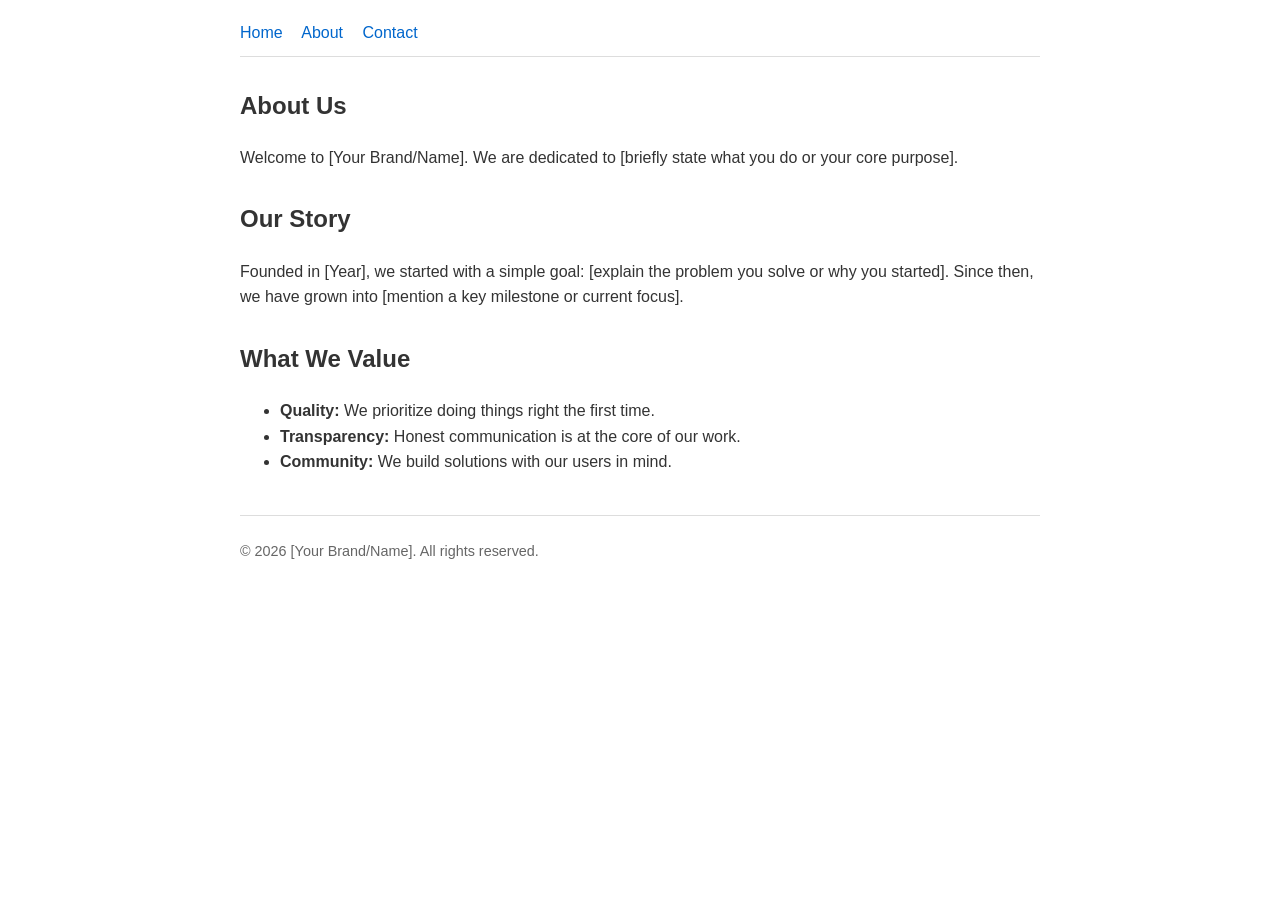
==== about.html @ a13189a7 "Create about.html" ====
<!DOCTYPE html>
<html lang="en">
<head>
    <meta charset="UTF-8">
    <meta name="viewport" content="width=device-width, initial-scale=1.0">
    <title>About Us</title>
    <style>
        /* Basic styling to make the page readable */
        body {
            font-family: Arial, sans-serif;
            line-height: 1.6;
            color: #333;
            max-width: 800px;
            margin: 0 auto;
            padding: 20px;
        }
        header {
            border-bottom: 1px solid #ddd;
            padding-bottom: 10px;
            margin-bottom: 30px;
        }
        nav a {
            margin-right: 15px;
            text-decoration: none;
            color: #0066cc;
        }
        section {
            margin-bottom: 30px;
        }
        footer {
            border-top: 1px solid #ddd;
            padding-top: 10px;
            margin-top: 40px;
            font-size: 0.9em;
            color: #666;
        }
    </style>
</head>
<body>

    <!-- Navigation Header -->
    <header>
        <nav>
            <a href="index.html">Home</a>
            <a href="about.html">About</a>
            <a href="contact.html">Contact</a>
        </nav>
    </header>

    <!-- Main Page Content -->
    <main>
        <section>
            <h1>About Us</h1>
            <p>Welcome to [Your Brand/Name]. We are dedicated to [briefly state what you do or your core purpose].</p>
        </section>

        <section>
            <h2>Our Story</h2>
            <p>Founded in [Year], we started with a simple goal: [explain the problem you solve or why you started]. Since then, we have grown into [mention a key milestone or current focus].</p>
        </section>

        <section>
            <h2>What We Value</h2>
            <ul>
                <li><strong>Quality:</strong> We prioritize doing things right the first time.</li>
                <li><strong>Transparency:</strong> Honest communication is at the core of our work.</li>
                <li><strong>Community:</strong> We build solutions with our users in mind.</li>
            </ul>
        </section>
    </main>

    <!-- Page Footer -->
    <footer>
        <p>&copy; 2026 [Your Brand/Name]. All rights reserved.</p>
    </footer>

</body>
</html>
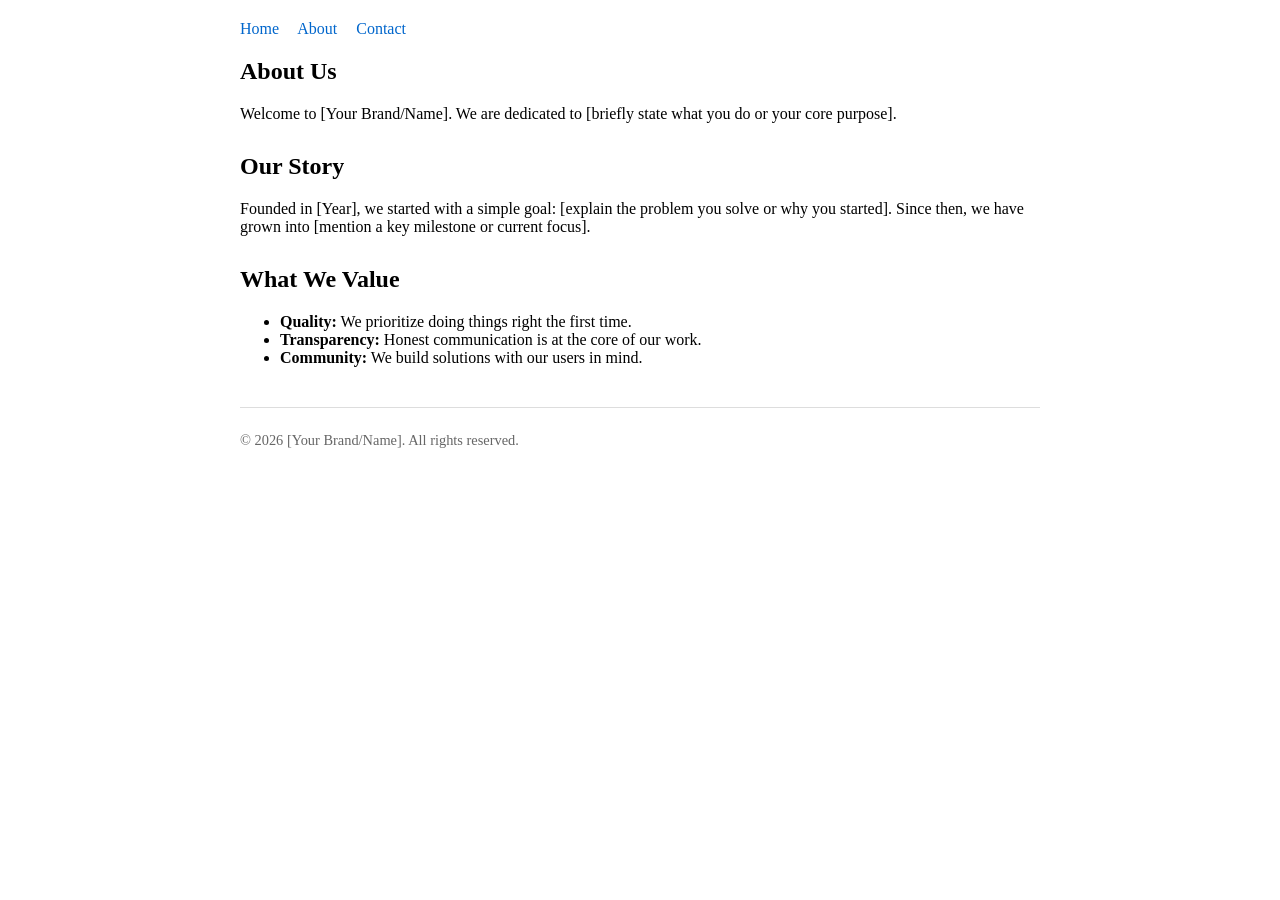
==== commit d15fc16c: "Update about.html" ====
--- a/about.html
+++ b/about.html
@@ -1,23 +1,21 @@
 <!DOCTYPE html>
 <html lang="en">
 <head>
-    <meta charset="UTF-8">
-    <meta name="viewport" content="width=device-width, initial-scale=1.0">
+    <!--<meta charset="UTF-8">
+    <meta name="viewport" content="width=device-width, initial-scale=1.0">-->
     <title>About Us</title>
     <style>
         /* Basic styling to make the page readable */
         body {
-            font-family: Arial, sans-serif;
-            line-height: 1.6;
-            color: #333;
             max-width: 800px;
             margin: 0 auto;
             padding: 20px;
         }
-        header {
+        navbar {
             border-bottom: 1px solid #ddd;
             padding-bottom: 10px;
             margin-bottom: 30px;
+            justify-content: right;
         }
         nav a {
             margin-right: 15px;
@@ -39,13 +37,13 @@
 <body>
 
     <!-- Navigation Header -->
-    <header>
+    <navbar>
         <nav>
             <a href="index.html">Home</a>
             <a href="about.html">About</a>
             <a href="contact.html">Contact</a>
         </nav>
-    </header>
+    </navbar>
 
     <!-- Main Page Content -->
     <main>
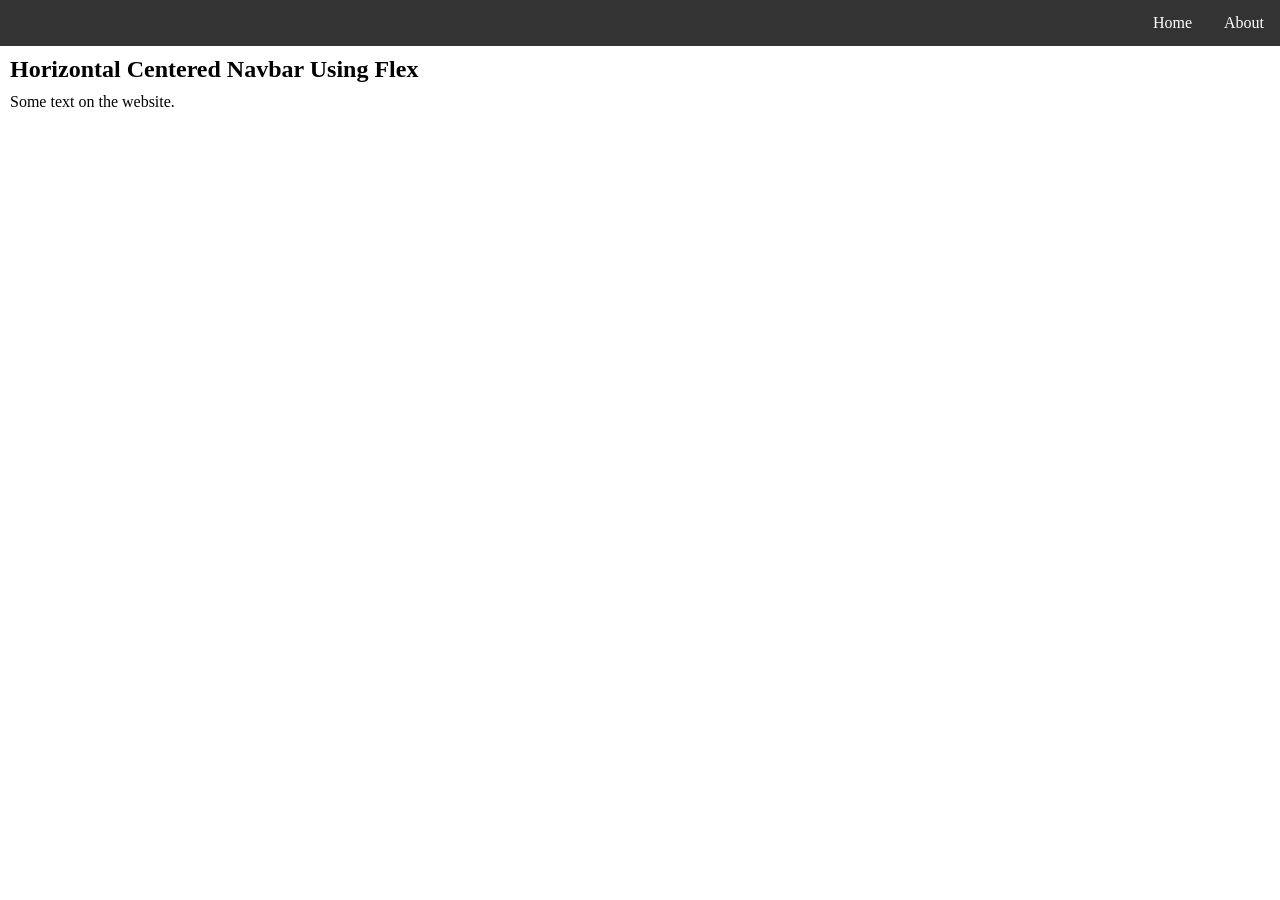
==== commit af3b1cb4: "Update about.html" ====
--- a/about.html
+++ b/about.html
@@ -1,76 +1,50 @@
 <!DOCTYPE html>
 <html lang="en">
 <head>
-    <!--<meta charset="UTF-8">
-    <meta name="viewport" content="width=device-width, initial-scale=1.0">-->
-    <title>About Us</title>
     <style>
-        /* Basic styling to make the page readable */
         body {
-            max-width: 800px;
-            margin: 0 auto;
-            padding: 20px;
+          margin: 0;
+          padding: 0;
         }
-        navbar {
-            border-bottom: 1px solid #ddd;
-            padding-bottom: 10px;
-            margin-bottom: 30px;
-            justify-content: right;
+        
+        h2, p {
+          margin: 10px;
         }
-        nav a {
-            margin-right: 15px;
-            text-decoration: none;
-            color: #0066cc;
+        
+        ul {
+          list-style-type: none;
+          margin: 0;
+          padding: 0;
+          background-color: #333333;
+          display: flex;
+          justify-content: right;
         }
-        section {
-            margin-bottom: 30px;
+        
+        ul li a {
+          display: block;
+          color: white;
+          padding: 14px 16px;
+          text-decoration: none;
         }
-        footer {
-            border-top: 1px solid #ddd;
-            padding-top: 10px;
-            margin-top: 40px;
-            font-size: 0.9em;
-            color: #666;
+        
+        ul li a:hover {
+          background-color: #111111;
         }
     </style>
 </head>
 <body>
 
     <!-- Navigation Header -->
-    <navbar>
-        <nav>
-            <a href="index.html">Home</a>
-            <a href="about.html">About</a>
-            <a href="contact.html">Contact</a>
-        </nav>
-    </navbar>
+    <ul>
+      <li><a href="index.html">Home</a></li>
+      <!--<li><a href="">News</a></li>-->
+      <!--<li><a href="">Contact</a></li>-->
+      <li><a href="about.html">About</a></li>
+    </ul>
 
-    <!-- Main Page Content -->
-    <main>
-        <section>
-            <h1>About Us</h1>
-            <p>Welcome to [Your Brand/Name]. We are dedicated to [briefly state what you do or your core purpose].</p>
-        </section>
-
-        <section>
-            <h2>Our Story</h2>
-            <p>Founded in [Year], we started with a simple goal: [explain the problem you solve or why you started]. Since then, we have grown into [mention a key milestone or current focus].</p>
-        </section>
-
-        <section>
-            <h2>What We Value</h2>
-            <ul>
-                <li><strong>Quality:</strong> We prioritize doing things right the first time.</li>
-                <li><strong>Transparency:</strong> Honest communication is at the core of our work.</li>
-                <li><strong>Community:</strong> We build solutions with our users in mind.</li>
-            </ul>
-        </section>
-    </main>
-
-    <!-- Page Footer -->
-    <footer>
-        <p>&copy; 2026 [Your Brand/Name]. All rights reserved.</p>
-    </footer>
+    <!--Page Content-->
+    <h2>Horizontal Centered Navbar Using Flex</h2>
+    <p>Some text on the website.</p>
 
 </body>
 </html>
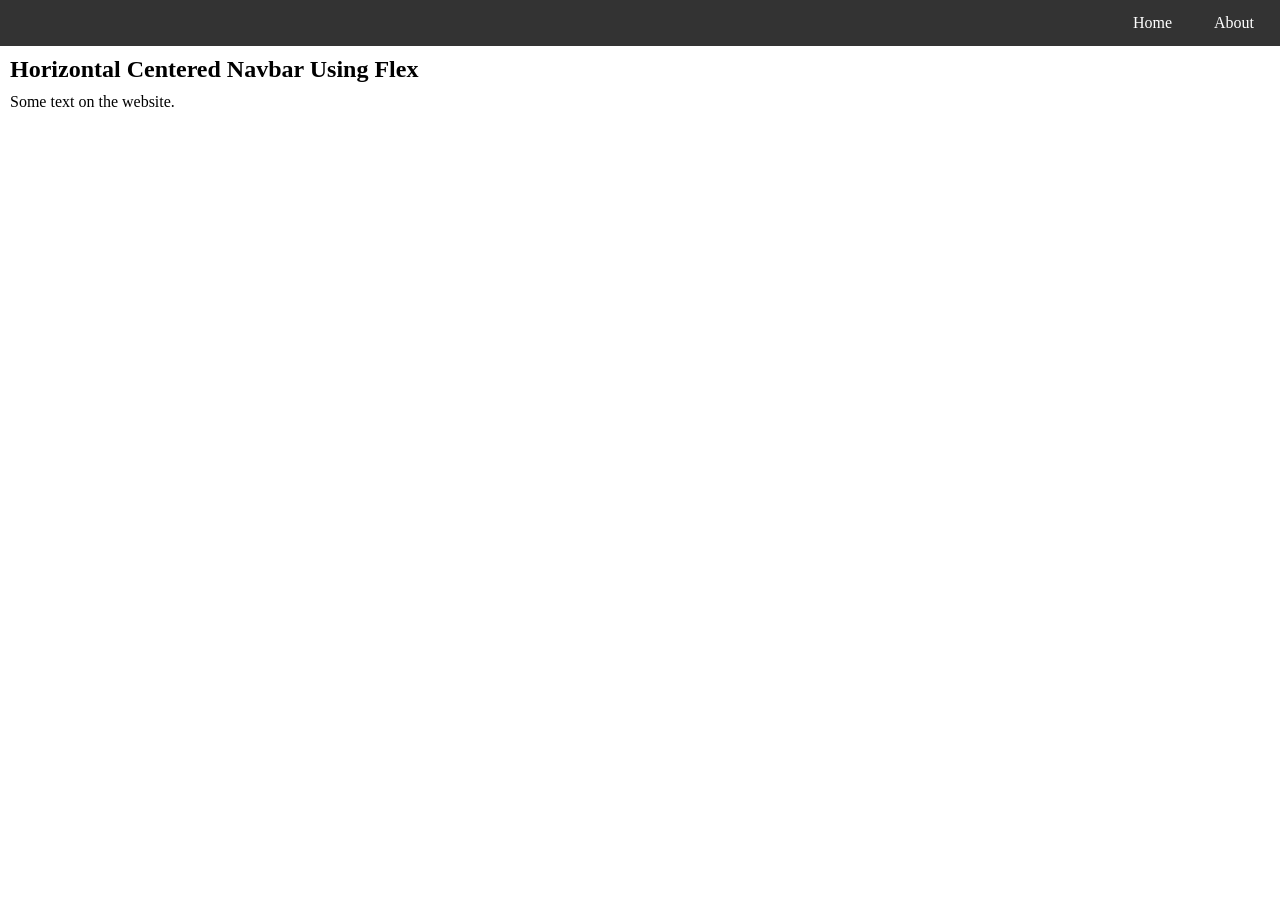
==== commit 4e3315a2: "Update about.html" ====
--- a/about.html
+++ b/about.html
@@ -25,6 +25,7 @@
           color: white;
           padding: 14px 16px;
           text-decoration: none;
+          margin-right: 10px;
         }
         
         ul li a:hover {
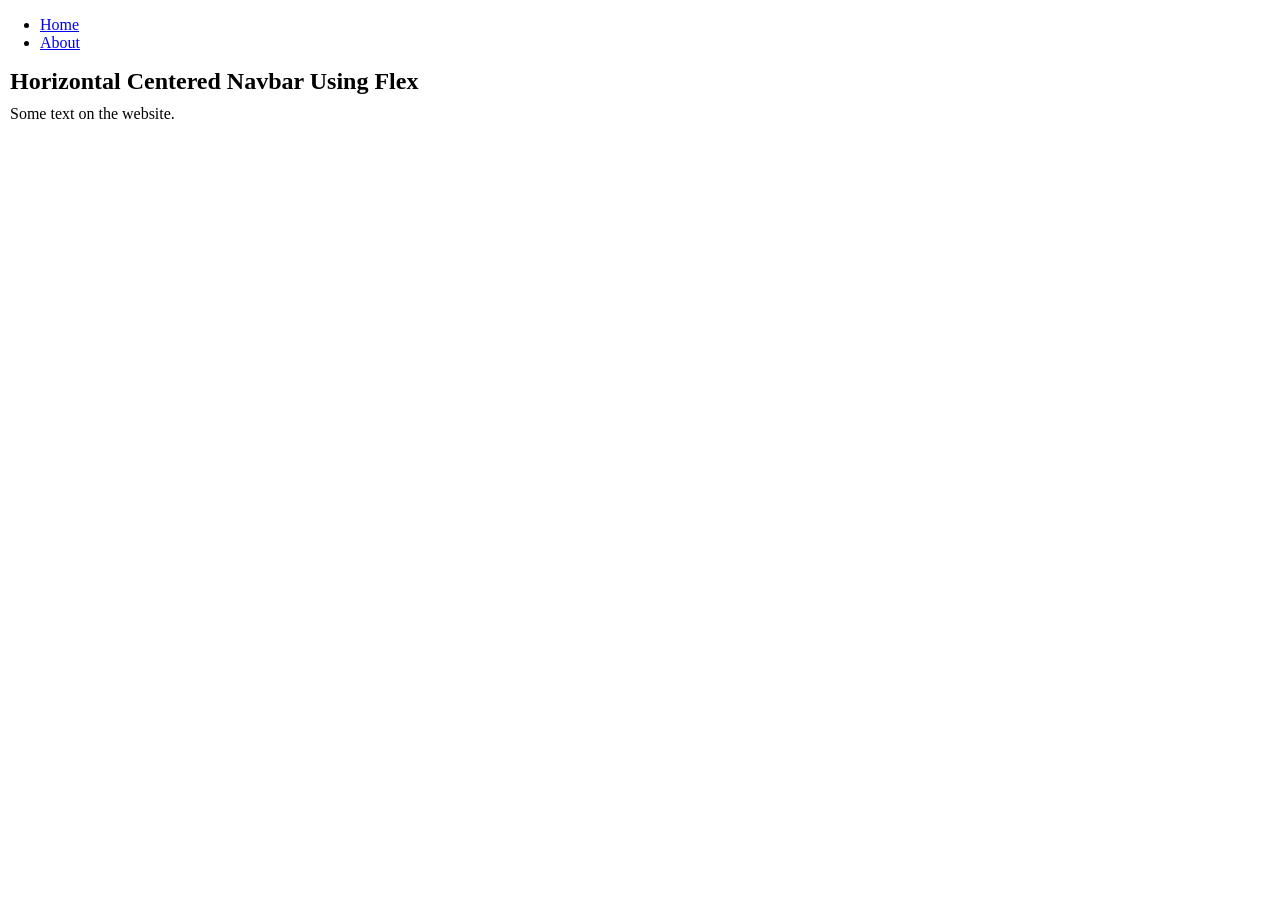
==== commit e19170e4: "Update about.html" ====
--- a/about.html
+++ b/about.html
@@ -1,37 +1,7 @@
 <!DOCTYPE html>
 <html lang="en">
 <head>
-    <style>
-        body {
-          margin: 0;
-          padding: 0;
-        }
-        
-        h2, p {
-          margin: 10px;
-        }
-        
-        ul {
-          list-style-type: none;
-          margin: 0;
-          padding: 0;
-          background-color: #333333;
-          display: flex;
-          justify-content: right;
-        }
-        
-        ul li a {
-          display: block;
-          color: white;
-          padding: 14px 16px;
-          text-decoration: none;
-          margin-right: 10px;
-        }
-        
-        ul li a:hover {
-          background-color: #111111;
-        }
-    </style>
+    <link rel="stylesheet" href="styles.css">
 </head>
 <body>
 
--- a/styles.css
+++ b/styles.css
@@ -0,0 +1,32 @@
+body {
+  margin: 0;
+  padding: 0;
+}
+
+h2, p {
+  margin: 10px;
+}
+
+<!--Navigation Bar-->
+ul {
+  list-style-type: none;
+  margin: 0;
+  padding: 0;
+  background-color: #333333;
+  display: flex;
+  justify-content: right;
+}
+
+<!--Navigation Bar Links-->
+ul li a {
+  display: block;
+  color: white;
+  padding: 14px 16px;
+  text-decoration: none;
+  margin-right: 10px;
+}
+
+<!--Hovering on Navigation Bar Links-->
+ul li a:hover {
+  background-color: #111111;
+}
